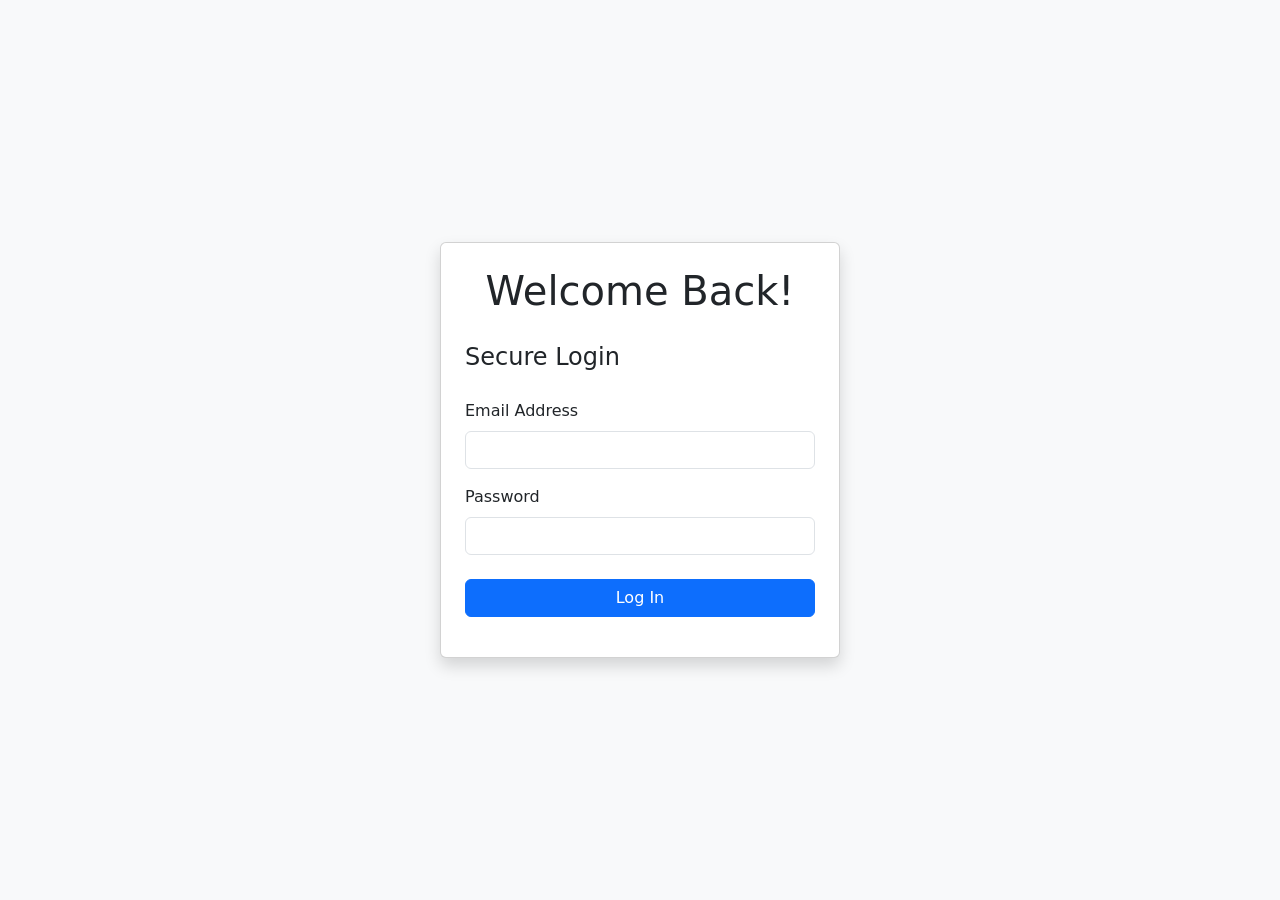
==== src/auth/login.html @ 4f52c8ab "Implement responsive login page with Bootstrap" ====
<!DOCTYPE html>
<html lang="en">
<head>
    <meta charset="UTF-8">
    <meta name="viewport" content="width=device-width, initial-scale=1.0">
    <title>Login</title>

    <link href="https://cdn.jsdelivr.net/npm/bootstrap@5.3.3/dist/css/bootstrap.min.css" rel="stylesheet">
</head>
<body class="d-flex justify-content-center align-items-center min-vh-100 bg-light">

    <main class="w-100" style="max-width: 400px;">
        <section class="card shadow p-4">
            <h1 class="text-center mb-4">Welcome Back!</h1>

            <form id="login-form" action="#">
                <fieldset>
                    <legend>Secure Login</legend>

                    <label for="email" class="form-label mt-3">Email Address</label>
                    <input type="email" id="email" class="form-control" required>

                    <label for="password" class="form-label mt-3">Password</label>
                    <input type="password" id="password" class="form-control" required minlength="8">

                    <button type="submit" id="login" class="btn btn-primary w-100 mt-4">Log In</button>
                </fieldset>

                <div id="message-container" class="mt-3"></div>
            </form>
        </section>
    </main>

    <script src="login.js" defer></script>

</body>
</html>
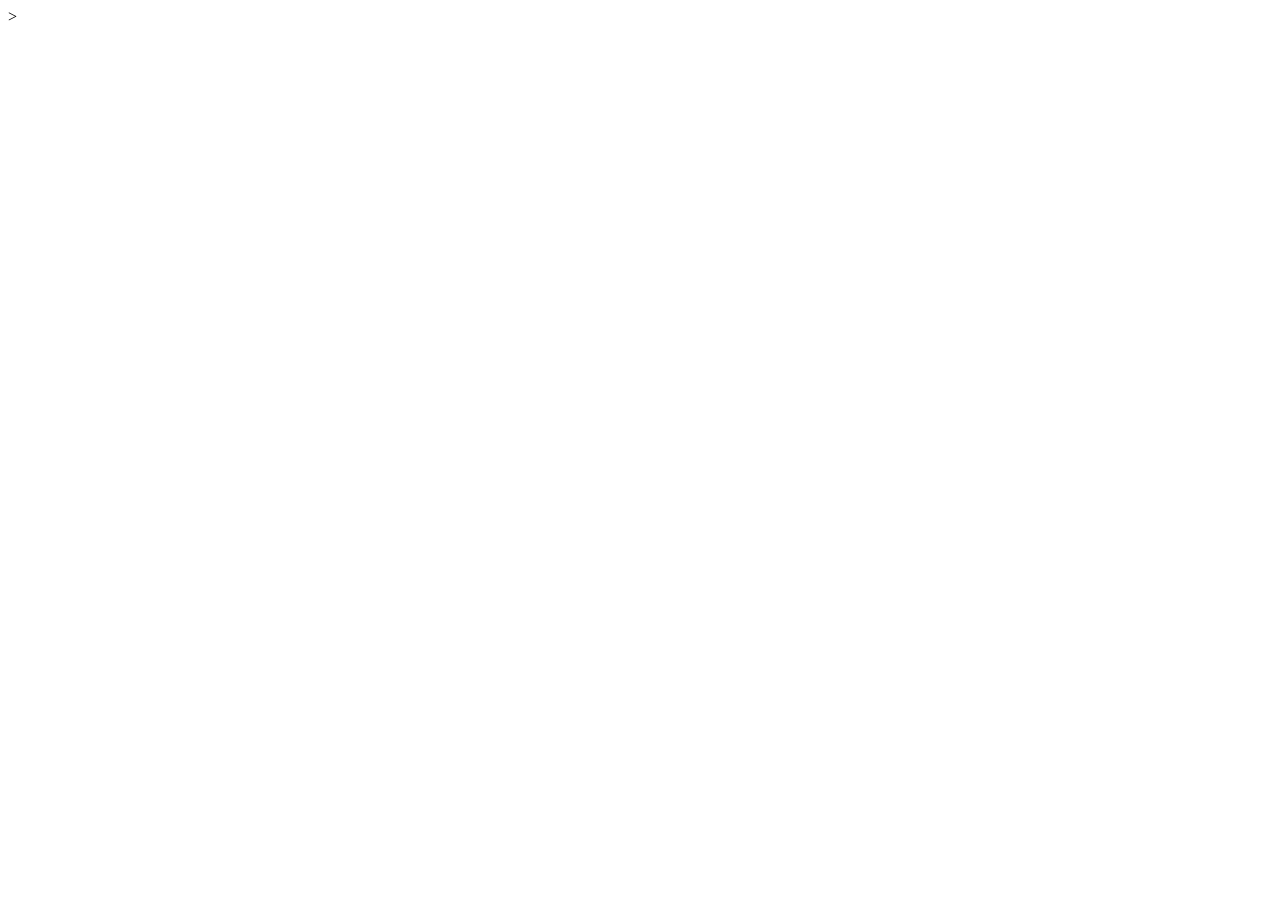
==== commit 51526e47: "Recode cuz of faults" ====
--- a/src/auth/login.html
+++ b/src/auth/login.html
@@ -1,37 +1,93 @@
+<!--
+  Requirement: Create a Responsive Login Page
+
+  Instructions:
+  Fill in the HTML elements as described in the comments.
+  Use the provided IDs for the elements that require them.
+  You are encouraged to use a CSS framework for styling, as hinted in the comments,
+  but you can also use your own stylesheet.
+-->
 <!DOCTYPE html>
 <html lang="en">
 <head>
-    <meta charset="UTF-8">
-    <meta name="viewport" content="width=device-width, initial-scale=1.0">
-    <title>Login</title>
+    <!-- TODO: Add the 'meta' tag to specify the character encoding for the document to be UTF-8. -->
 
-    <link href="https://cdn.jsdelivr.net/npm/bootstrap@5.3.3/dist/css/bootstrap.min.css" rel="stylesheet">
+
+    <!-- TODO: Add the 'meta' tag that makes the page responsive.
+         The 'name' should be 'viewport' and the 'content' should set the 'width' to 'device-width'
+         and the 'initial-scale' to '1.0'. -->
+
+
+    <!-- TODO: Add a 'title' for the page. It should be "Login". -->
+
+
+    <!-- TODO: Link to a CSS file or a CSS framework like PicoCSS or Bootstrap to style the page. You can use a CDN link. -->
+
+
 </head>
-<body class="d-flex justify-content-center align-items-center min-vh-100 bg-light">
+<body <!-- TODO: Add any styling to the 'body' tag to center the login form on the page. -->>
 
-    <main class="w-100" style="max-width: 400px;">
-        <section class="card shadow p-4">
-            <h1 class="text-center mb-4">Welcome Back!</h1>
+    <!-- This will be the main content area of the page. -->
+    <!-- TODO: Use the 'main' element to contain the login form, as it represents the primary content of the document. -->
 
-            <form id="login-form" action="#">
-                <fieldset>
-                    <legend>Secure Login</legend>
+        <!-- This 'section' groups the related content of the login form. -->
+        <!-- TODO: Create a 'section' element to act as the login card. -->
 
-                    <label for="email" class="form-label mt-3">Email Address</label>
-                    <input type="email" id="email" class="form-control" required>
+            <!-- The heading of the login form -->
+            <!-- TODO: Add a heading element (e.g., 'h1' or 'h2') for the form's title. The text should be "Welcome Back!". -->
 
-                    <label for="password" class="form-label mt-3">Password</label>
-                    <input type="password" id="password" class="form-control" required minlength="8">
 
-                    <button type="submit" id="login" class="btn btn-primary w-100 mt-4">Log In</button>
-                </fieldset>
+            <!-- The form element will wrap all the inputs. -->
+            <!-- TODO: Create a 'form' element. Give it an 'id' of "login-form". The 'action' can be '#' for now. -->
 
-                <div id="message-container" class="mt-3"></div>
-            </form>
-        </section>
-    </main>
+                <!-- TODO: Use a 'fieldset' to group all the related controls for the login form. -->
+                
+                    <!-- TODO: Add a 'legend' to caption the fieldset. e.g., "Secure Login". This improves accessibility. -->
 
-    <script src="login.js" defer></script>
+                    <!-- TODO: Add a 'label' for the email input field.
+                         The 'for' attribute should be "email".
+                         The text should be "Email Address". -->
+
+
+                    <!-- TODO: Add an 'input' field for the email.
+                         - The type should be "email".
+                         - The id must be "email".
+                         - It should be a required field. -->
+
+
+                    <!-- TODO: Add a 'label' for the password input field.
+                         The 'for' attribute should be "password".
+                         The text should be "Password". -->
+
+
+                    <!-- TODO: Add an 'input' field for the password.
+                         - The type should be "password".
+                         - The id must be "password".
+                         - It should be a required field.
+                         - For validation, add a 'minlength' attribute (e.g., minlength="8"). -->
+                
+
+                    <!-- This is the form submission button. -->
+                    <!-- TODO: Add a 'button' to submit the form, inside the fieldset.
+                         - The type should be "submit".
+                         - The id must be "login".
+                         - The text should be "Log In". -->
+                
+                <!-- End of the fieldset. -->
+
+                <!-- TODO: Add a <div> element here with id="message-container".
+                     This will be used by login.js to display success or error messages.
+                     Example: <div id="message-container"></div> -->
+
+            <!-- End of the form element. -->
+
+
+        <!-- End of the login section. -->
+
+    <!-- End of the main content area. -->
+
+    <!-- TODO: Link the login.js script here using a <script> tag with the 'defer' attribute.
+         Example: <script src="login.js" defer></script> -->
 
 </body>
-</html>
+</html>
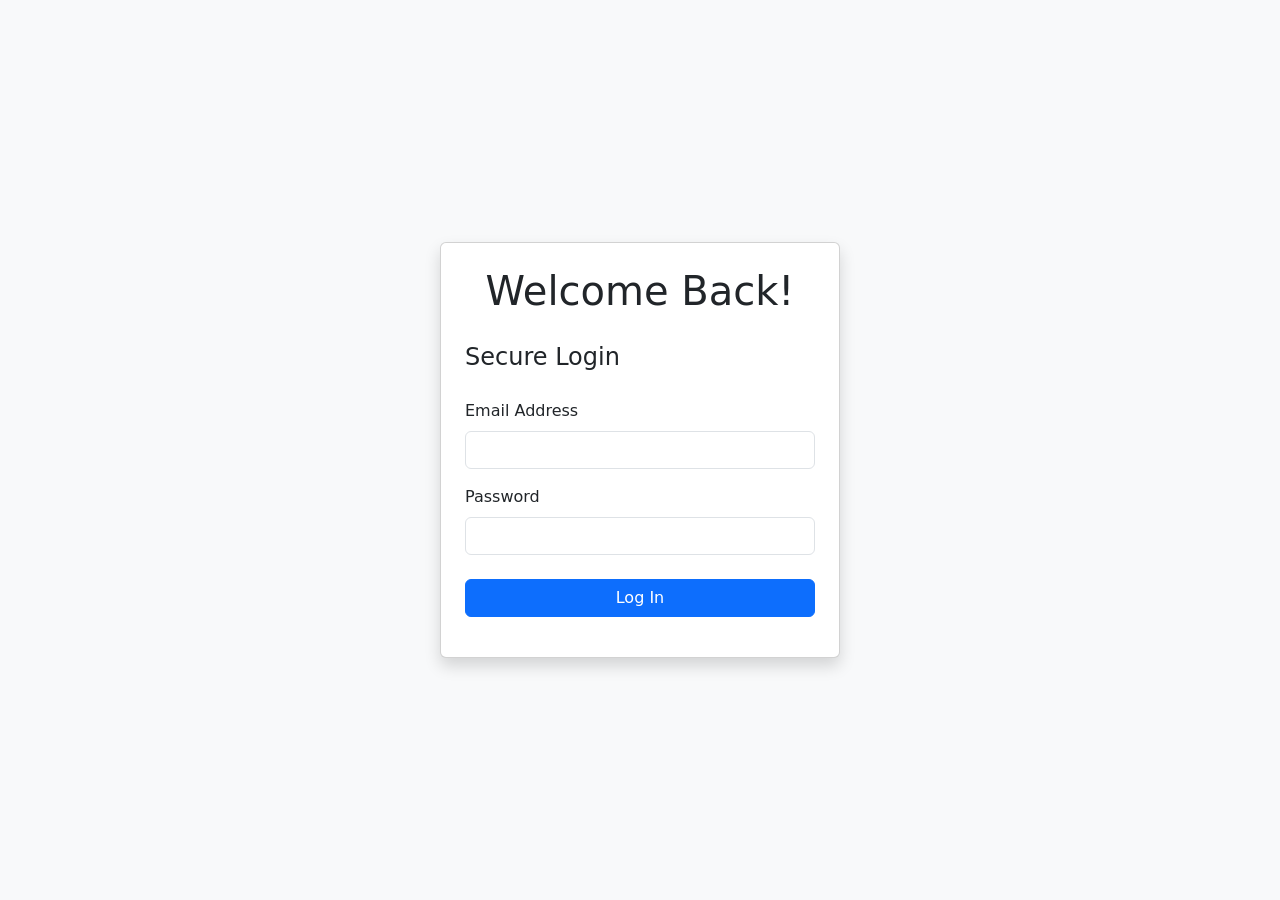
==== commit 132dec69: "Task 1" ====
--- a/src/auth/login.html
+++ b/src/auth/login.html
@@ -1,93 +1,37 @@
-<!--
-  Requirement: Create a Responsive Login Page
-
-  Instructions:
-  Fill in the HTML elements as described in the comments.
-  Use the provided IDs for the elements that require them.
-  You are encouraged to use a CSS framework for styling, as hinted in the comments,
-  but you can also use your own stylesheet.
--->
 <!DOCTYPE html>
 <html lang="en">
 <head>
-    <!-- TODO: Add the 'meta' tag to specify the character encoding for the document to be UTF-8. -->
+    <meta charset="UTF-8">
+    <meta name="viewport" content="width=device-width, initial-scale=1.0">
+    <title>Login</title>
 
+    <link href="https://cdn.jsdelivr.net/npm/bootstrap@5.3.3/dist/css/bootstrap.min.css" rel="stylesheet">
+</head>
+<body class="d-flex justify-content-center align-items-center min-vh-100 bg-light">
 
-    <!-- TODO: Add the 'meta' tag that makes the page responsive.
-         The 'name' should be 'viewport' and the 'content' should set the 'width' to 'device-width'
-         and the 'initial-scale' to '1.0'. -->
+    <main class="w-100" style="max-width: 400px;">
+        <section class="card shadow p-4">
+            <h1 class="text-center mb-4">Welcome Back!</h1>
 
+            <form id="login-form" action="#">
+                <fieldset>
+                    <legend>Secure Login</legend>
 
-    <!-- TODO: Add a 'title' for the page. It should be "Login". -->
+                    <label for="email" class="form-label mt-3">Email Address</label>
+                    <input type="email" id="email" class="form-control" required>
 
+                    <label for="password" class="form-label mt-3">Password</label>
+                    <input type="password" id="password" class="form-control" required minlength="8">
 
-    <!-- TODO: Link to a CSS file or a CSS framework like PicoCSS or Bootstrap to style the page. You can use a CDN link. -->
+                    <button type="submit" id="login" class="btn btn-primary w-100 mt-4">Log In</button>
+                </fieldset>
 
+                <div id="message-container" class="mt-3"></div>
+            </form>
+        </section>
+    </main>
 
-</head>
-<body <!-- TODO: Add any styling to the 'body' tag to center the login form on the page. -->>
-
-    <!-- This will be the main content area of the page. -->
-    <!-- TODO: Use the 'main' element to contain the login form, as it represents the primary content of the document. -->
-
-        <!-- This 'section' groups the related content of the login form. -->
-        <!-- TODO: Create a 'section' element to act as the login card. -->
-
-            <!-- The heading of the login form -->
-            <!-- TODO: Add a heading element (e.g., 'h1' or 'h2') for the form's title. The text should be "Welcome Back!". -->
-
-
-            <!-- The form element will wrap all the inputs. -->
-            <!-- TODO: Create a 'form' element. Give it an 'id' of "login-form". The 'action' can be '#' for now. -->
-
-                <!-- TODO: Use a 'fieldset' to group all the related controls for the login form. -->
-                
-                    <!-- TODO: Add a 'legend' to caption the fieldset. e.g., "Secure Login". This improves accessibility. -->
-
-                    <!-- TODO: Add a 'label' for the email input field.
-                         The 'for' attribute should be "email".
-                         The text should be "Email Address". -->
-
-
-                    <!-- TODO: Add an 'input' field for the email.
-                         - The type should be "email".
-                         - The id must be "email".
-                         - It should be a required field. -->
-
-
-                    <!-- TODO: Add a 'label' for the password input field.
-                         The 'for' attribute should be "password".
-                         The text should be "Password". -->
-
-
-                    <!-- TODO: Add an 'input' field for the password.
-                         - The type should be "password".
-                         - The id must be "password".
-                         - It should be a required field.
-                         - For validation, add a 'minlength' attribute (e.g., minlength="8"). -->
-                
-
-                    <!-- This is the form submission button. -->
-                    <!-- TODO: Add a 'button' to submit the form, inside the fieldset.
-                         - The type should be "submit".
-                         - The id must be "login".
-                         - The text should be "Log In". -->
-                
-                <!-- End of the fieldset. -->
-
-                <!-- TODO: Add a <div> element here with id="message-container".
-                     This will be used by login.js to display success or error messages.
-                     Example: <div id="message-container"></div> -->
-
-            <!-- End of the form element. -->
-
-
-        <!-- End of the login section. -->
-
-    <!-- End of the main content area. -->
-
-    <!-- TODO: Link the login.js script here using a <script> tag with the 'defer' attribute.
-         Example: <script src="login.js" defer></script> -->
+    <script src="login.js" defer></script>
 
 </body>
 </html>
